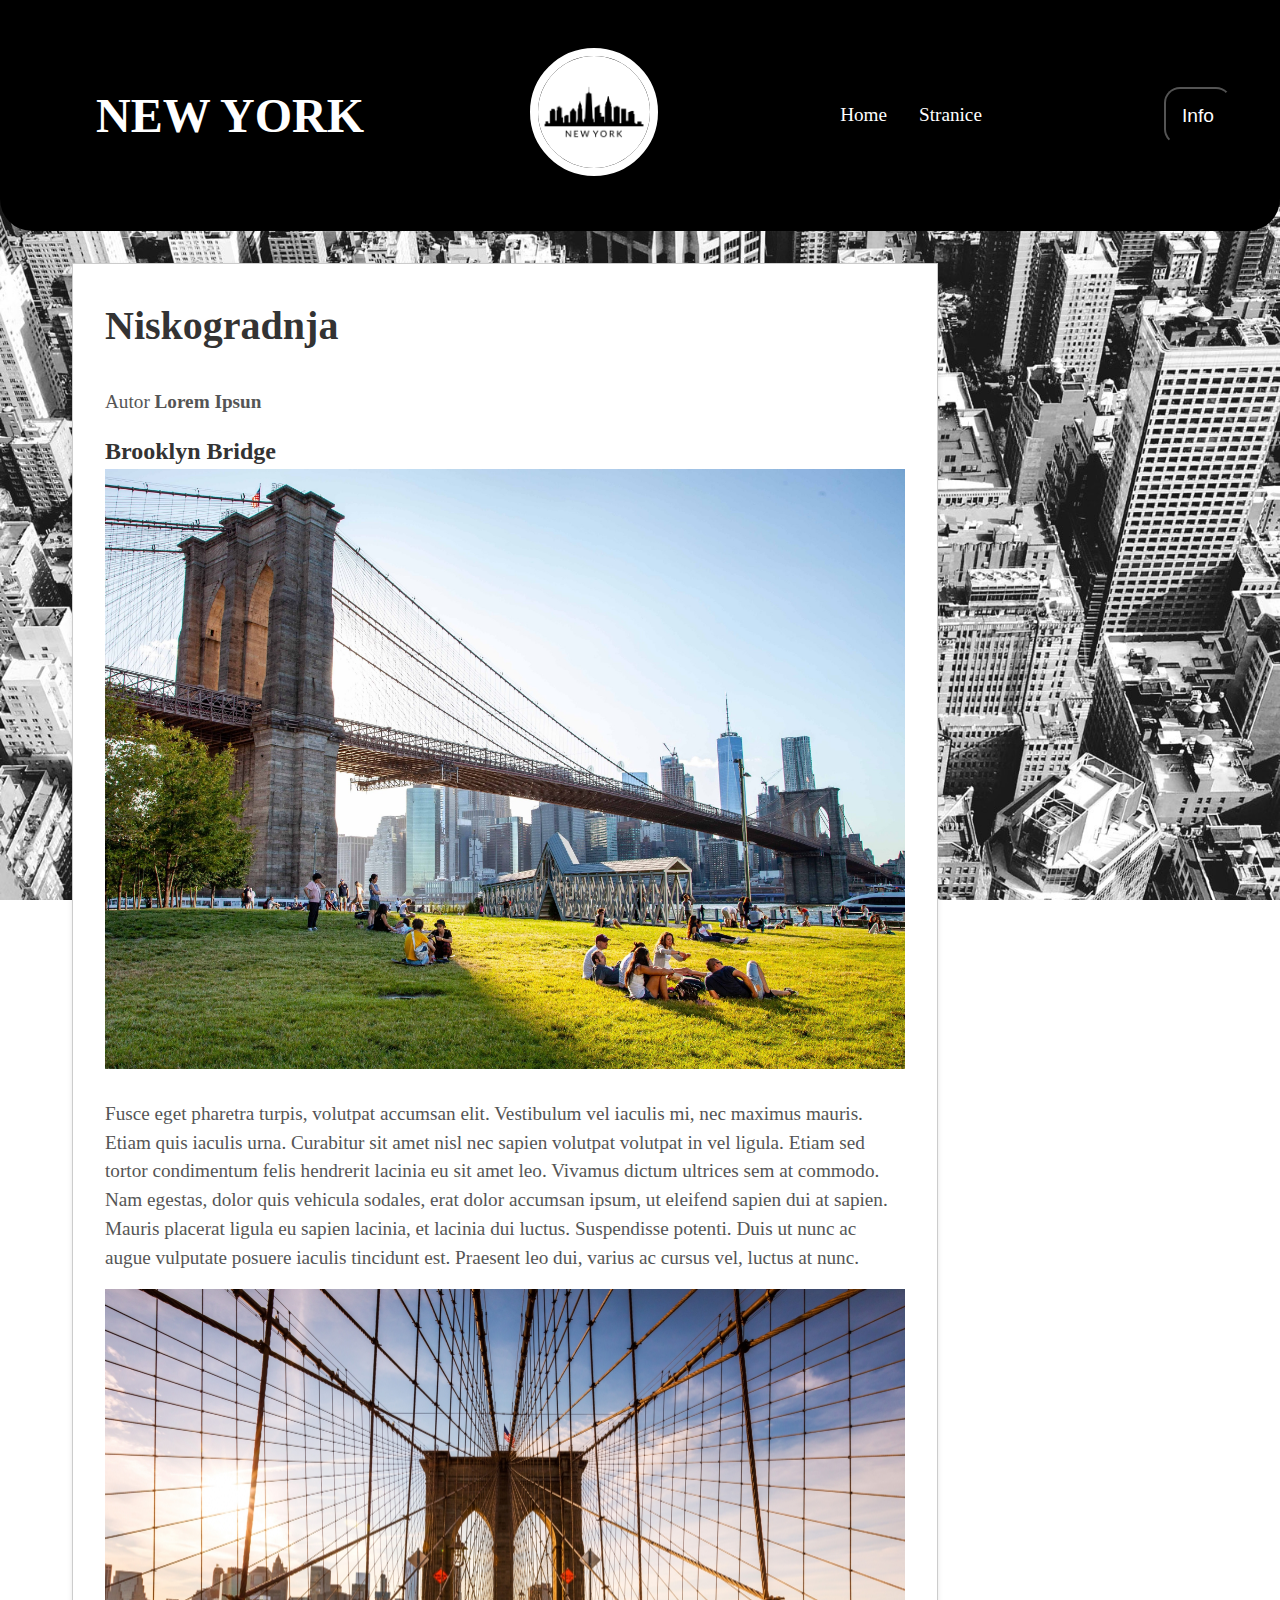
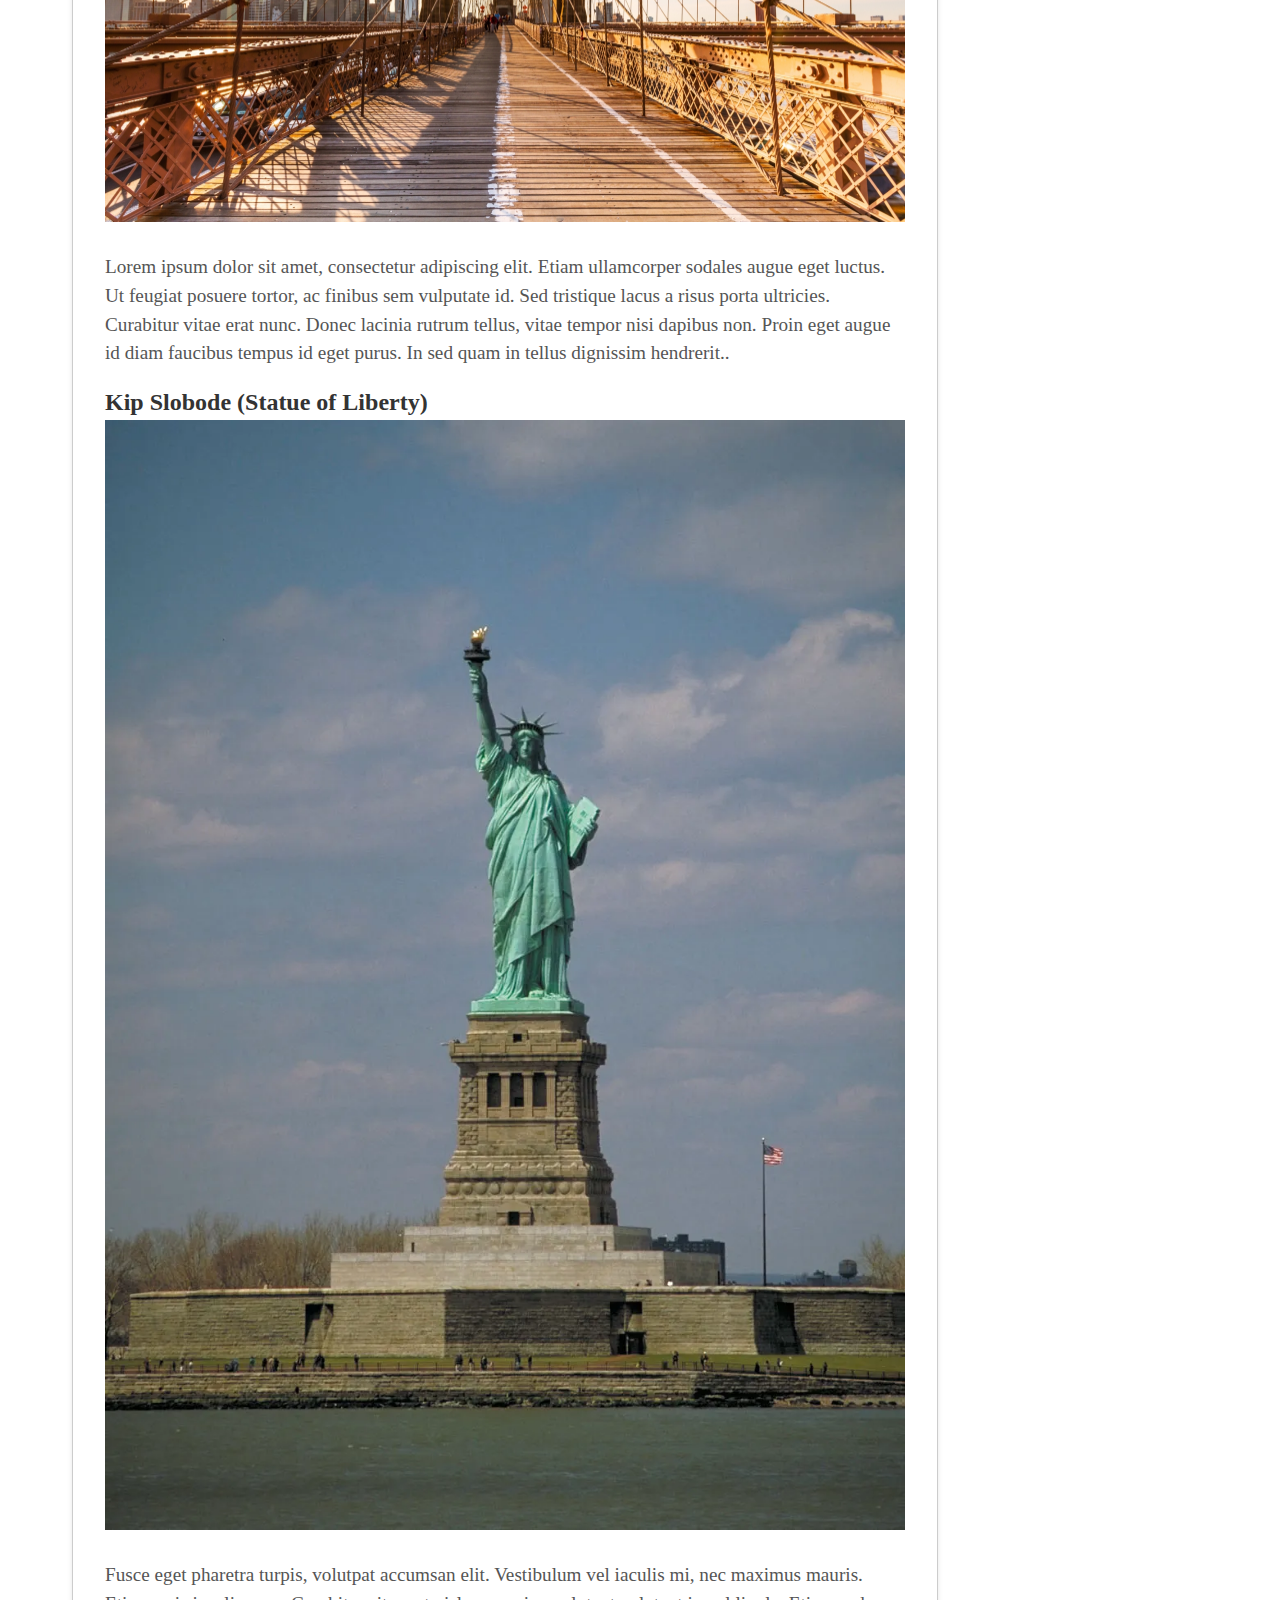
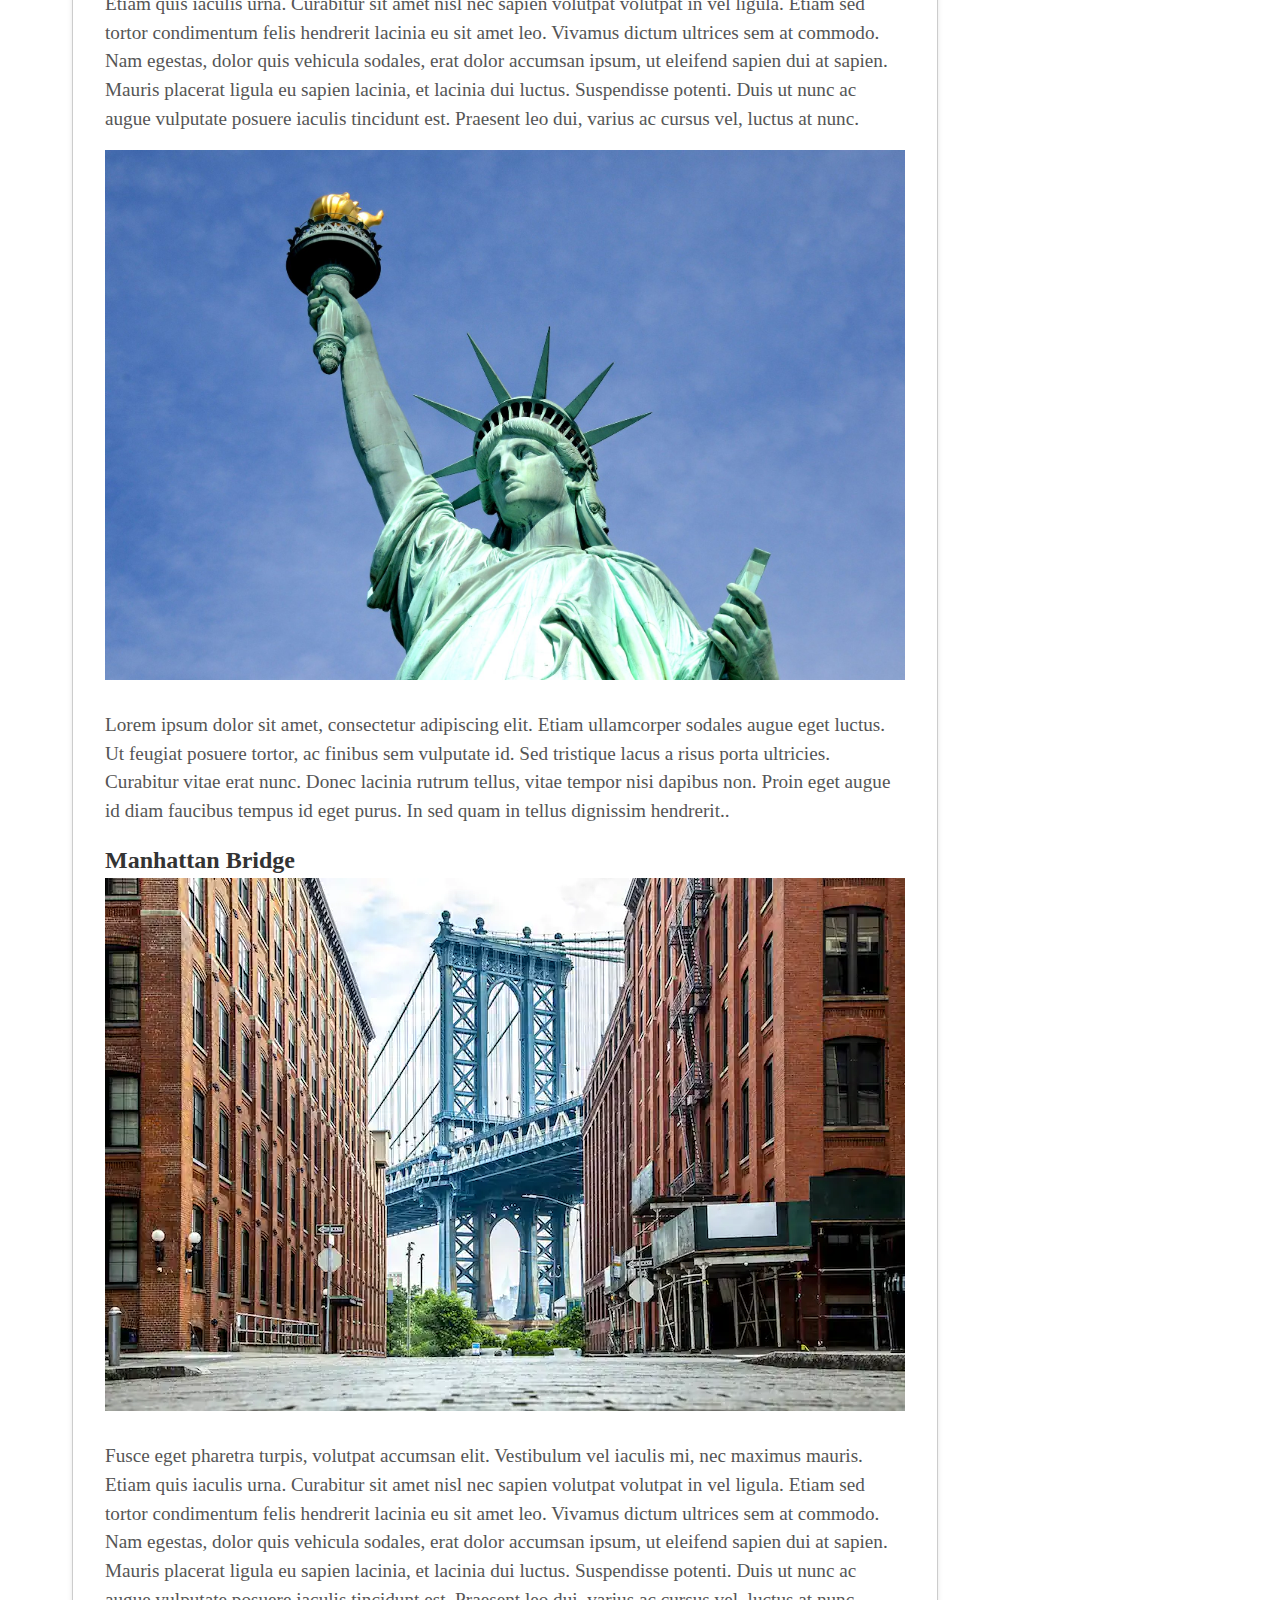
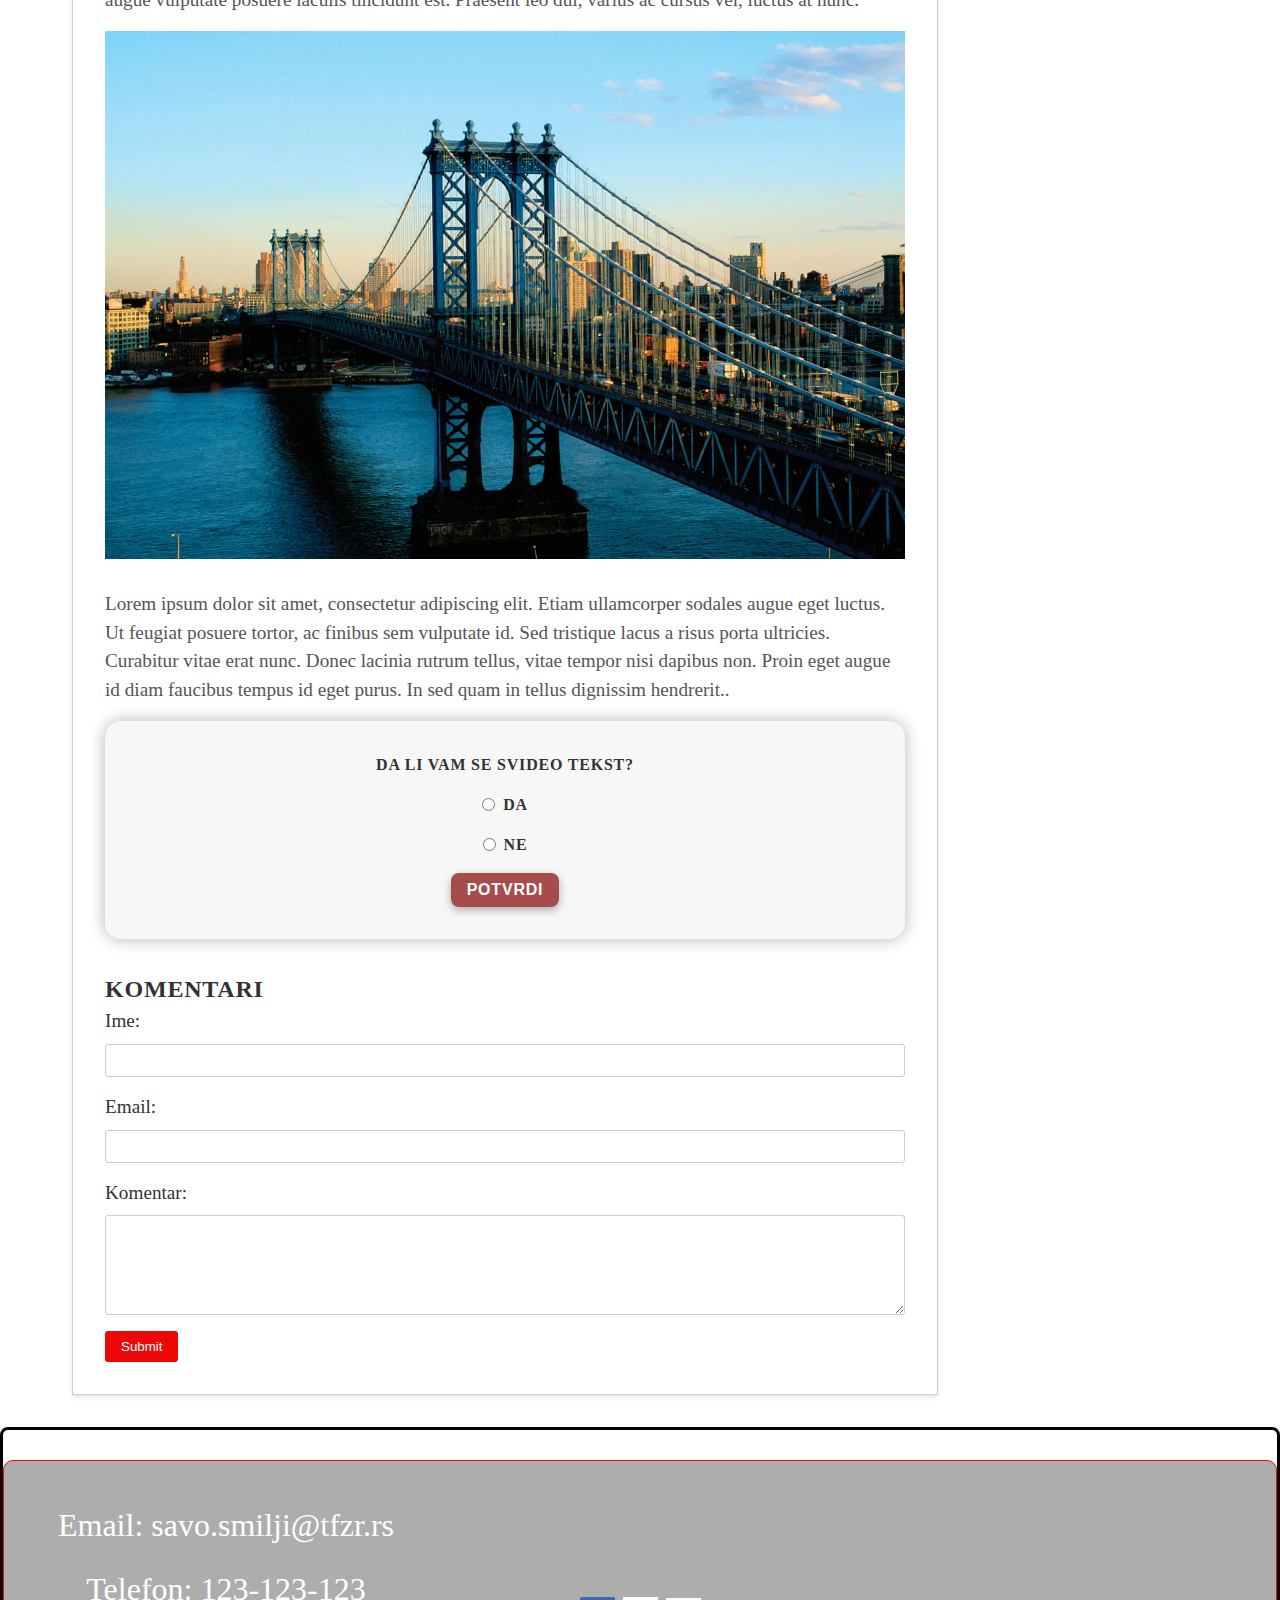
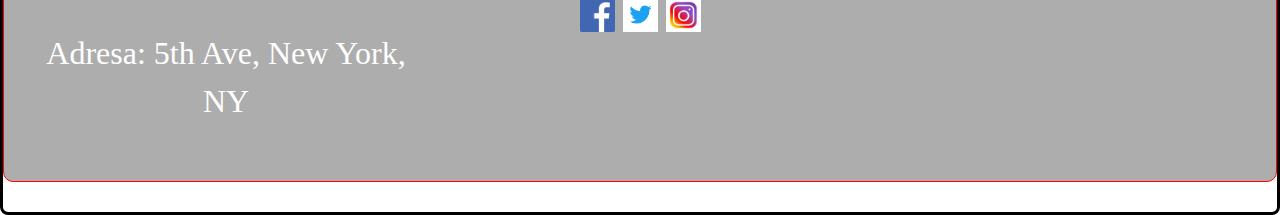
==== nisko.html @ 418b93ac "Initial commit" ====
<!DOCTYPE html>
<html lang="en">

<head>
    <meta charset="UTF-8">
    <meta http-equiv="X-UA-Compatible" content="IE=edge">
    <meta name="viewport" content="width=device-width, initial-scale=1.0">
    <title>Document</title>
    <link rel="stylesheet" href="nisko.css">
</head>

<body>    
    <!--Zaglavlje-->
<header class="zaglavlje">
    <nav class="navbar">
            <h1 class="ime-stranice">NEW YORK</h1>
        <a href="index.html" class="navbar-logo"><img src="slike/logo.jpg" alt="Logo"></a>
        <ul class="navbar-nav">
            <li class="nav-polje">
                <a href="index.html" class="nav-link">Home</a>
            </li>
            <li class="nav-polje dropdown">
                <a href="#" class="nav-link dropdown-toggle">Stranice</a>
                <ul class="dropdown-meni">
                    <li class="dropdown-item"><a href="visoko.html">Visokogradnja</a></li>
                    <li class="dropdown-item"><a href="nisko.html">Niskogradnja</a></li>
                </ul>
            </li>
        </ul>
        <button id="informaciono-dugme" onclick="informacije()">
            <a href="#" class="nav-link">Info</a>
        </button>
    </nav>
</header>

    <main>
        <section>
        <h1 id="promeni-boju">Niskogradnja</h1>
        <p>Autor <b>Lorem Ipsun</b></p>
        <h2 id="BB">Brooklyn Bridge</h2>
        <img src="slike/brookbridge1.jpg" alt="bb2" >
        <p>Fusce eget pharetra turpis, volutpat accumsan elit. Vestibulum vel iaculis mi, nec maximus mauris. Etiam quis iaculis
            urna. Curabitur sit amet nisl nec sapien volutpat volutpat in vel ligula. Etiam sed tortor condimentum felis
            hendrerit
            lacinia eu sit amet leo. Vivamus dictum ultrices sem at commodo. Nam egestas, dolor quis vehicula sodales, erat
            dolor
            accumsan ipsum, ut eleifend sapien dui at sapien. Mauris placerat ligula eu sapien lacinia, et lacinia dui luctus.
            Suspendisse potenti. Duis ut nunc ac augue vulputate posuere iaculis tincidunt est. Praesent leo dui, varius ac
            cursus
            vel, luctus at nunc.</p>
        <img src="slike/BB1.jpg" alt="bb1">
        <p>Lorem ipsum dolor sit amet, consectetur adipiscing elit. Etiam ullamcorper sodales augue eget luctus. Ut feugiat
            posuere
            tortor, ac finibus sem vulputate id. Sed tristique lacus a risus porta ultricies. Curabitur vitae erat nunc. Donec
            lacinia rutrum tellus, vitae tempor nisi dapibus non. Proin eget augue id diam faucibus tempus id eget purus. In sed
            quam in tellus dignissim hendrerit..</p>
        
        <h2 id="KS">Kip Slobode (Statue of Liberty)</h2>
        <img src="slike/Statue-of-Liberty-Island-New-York.png" alt="Kip Slobode (Statue of Liberty)">
        <p>Fusce eget pharetra turpis, volutpat accumsan elit. Vestibulum vel iaculis mi, nec maximus mauris. Etiam quis iaculis
            urna. Curabitur sit amet nisl nec sapien volutpat volutpat in vel ligula. Etiam sed tortor condimentum felis
            hendrerit
            lacinia eu sit amet leo. Vivamus dictum ultrices sem at commodo. Nam egestas, dolor quis vehicula sodales, erat
            dolor
            accumsan ipsum, ut eleifend sapien dui at sapien. Mauris placerat ligula eu sapien lacinia, et lacinia dui luctus.
            Suspendisse potenti. Duis ut nunc ac augue vulputate posuere iaculis tincidunt est. Praesent leo dui, varius ac
            cursus
            vel, luctus at nunc.</p>
        <img src="slike/sl2.jpg" alt="Kip Slobode (Statue of Liberty)">
        <p>Lorem ipsum dolor sit amet, consectetur adipiscing elit. Etiam ullamcorper sodales augue eget luctus. Ut feugiat
            posuere
            tortor, ac finibus sem vulputate id. Sed tristique lacus a risus porta ultricies. Curabitur vitae erat nunc. Donec
            lacinia rutrum tellus, vitae tempor nisi dapibus non. Proin eget augue id diam faucibus tempus id eget purus. In sed
            quam in tellus dignissim hendrerit..</p>
        
        <h2 id="MB">Manhattan Bridge</h2>
        <img src="slike/manhattanbridge1.png" alt="Manhattan Bridge">
        <p>Fusce eget pharetra turpis, volutpat accumsan elit. Vestibulum vel iaculis mi, nec maximus mauris. Etiam quis iaculis
            urna. Curabitur sit amet nisl nec sapien volutpat volutpat in vel ligula. Etiam sed tortor condimentum felis
            hendrerit
            lacinia eu sit amet leo. Vivamus dictum ultrices sem at commodo. Nam egestas, dolor quis vehicula sodales, erat
            dolor
            accumsan ipsum, ut eleifend sapien dui at sapien. Mauris placerat ligula eu sapien lacinia, et lacinia dui luctus.
            Suspendisse potenti. Duis ut nunc ac augue vulputate posuere iaculis tincidunt est. Praesent leo dui, varius ac
            cursus
            vel, luctus at nunc.</p>
        <img src="slike/mnhb2.png" alt="Manhattan Bridge">
        <p>Lorem ipsum dolor sit amet, consectetur adipiscing elit. Etiam ullamcorper sodales augue eget luctus. Ut feugiat
            posuere
            tortor, ac finibus sem vulputate id. Sed tristique lacus a risus porta ultricies. Curabitur vitae erat nunc. Donec
            lacinia rutrum tellus, vitae tempor nisi dapibus non. Proin eget augue id diam faucibus tempus id eget purus. In sed
            quam in tellus dignissim hendrerit..</p>
        
        
        <!--Upit-->
        <div class="upit">
            <h2>Da li vam se svideo tekst?</h2>
            <label>
                <input type="radio" name="odgovor" value="DA"> DA
            </label>
            <label>
                <input type="radio" name="odgovor" value="NE"> NE
            </label>
            <button id="potvrdi-btn">Potvrdi</button>
        </div>
        
        
        <!-- Komentari -->
        <div class="comments">
            <h2>Komentari</h2>
        </div>
        <!-- Forma za komentare -->
        <form class="comment-form">
            <label for="name">Ime:</label>
            <input type="text" id="name" name="name" required>
            <label for="email">Email:</label>
            <input type="email" id="email" name="email" required>
            <label for="comment">Komentar:</label>
            <textarea id="comment" name="comment" rows="5" required></textarea>
            <input type="submit" value="Submit">
        </form>
        </section>
        </main>

    <!--Podnozje-->
    <footer class="footer">
        <div class="footer-sadrzaj">
            <div class="kontakt">
                <p>Email: savo.smilji@tfzr.rs</p>
                <p>Telefon: 123-123-123</p>
                <p>Adresa: 5th Ave, New York, NY</p>
            </div>
            <div class="mreze">
                <a href="#">
                    <img alt="Facebook" src="slike/fb.png">
                </a>
                <a href="#">
                    <img alt="Twitter" src="slike/tw.png">
                </a>
                <a href="#">
                    <img alt="Instagram" src="slike/inst.jpg">
                </a>
            </div>
        </div>
    </footer>

    <script src="visoko.js"></script>
</body>

</html>
---- nisko.css ----
* {
    box-sizing: border-box;
    margin: 0;
    padding: 0;
}

body {
    font-size: 1rem;
    line-height: 1.5;
    color: #333;
    background: url("slike/pipe-a-WQTwsgq_mxg-unsplash.jpg");
    background-size: cover;
    background-attachment: fixed;
}

a {
    color: #fff;
    text-decoration: none;
}

a:hover {
    text-decoration: underline;
}

p {
    margin-bottom: 1rem;
}

/* Zaglavlje */
.zaglavlje {
    background-color: #000;
    color: #fff;
    padding: 2rem;
    border-radius: 0 0 2rem 2rem;
}

.ime-stranice {
    display: flex;
    text-align: center;
    margin: 0;
    font-size: 3rem;
    padding-left: 3rem;
}

.navbar {
    display: flex;
    justify-content: space-between;
    align-items: center;
    padding: 1rem;
}

.navbar-logo img {
    width: 8rem;
    height: auto;
    align-items: flex-start;
    border-radius: 50%;
    border: 0.5rem solid #fff;
}

.navbar-nav {
    display: flex;
    list-style: none;
    margin: 0;
    padding: 0;
}

#informaciono-dugme {
    background-color: rgba(0, 0, 0, 0);
    position: relative;
    border-radius: 1rem;
}

.nav-link {
    display: block;
    color: #fff;
    padding: 1rem;
    text-decoration: none;
    font-size: 1.2rem;
}

.dropdown {
    position: relative;
}

.dropdown-meni {
    position: absolute;
    top: 100%;
    left: 0;
    display: none;
    list-style: none;
    margin: 0;
    padding: 0;
    background-color: rgb(223, 73, 73);
    border-radius: 0 0 1rem 1rem;
    box-shadow: 0 0.5rem 1rem rgba(0, 0, 0, 0.5);
}

.dropdown-meni li {
    display: block;
}

.dropdown-item a {
    display: block;
    color: #fff;
    padding: 1rem;
    text-decoration: none;
    font-size: 1.2rem;
}

.nav-polje:hover>.dropdown-meni {
    display: block;
}

/* Main content */
main {
    display: grid;
    grid-template-columns: 1fr 300px;
    grid-gap: 2rem;
    padding: 2rem;
    max-width: 1200px;
    margin: 0 auto;
}

main img {
    width: 50rem;
    height: auto;
}

section {
    background-color: #fff;
    padding: 2rem;
    border: 1px solid #ccc;
    box-shadow: 0 2px 5px rgba(0, 0, 0, 0.1);
}

section h1 {
    font-size: 2.5rem;
    margin-bottom: 2rem;
}

section p {
    font-size: 1.2rem;
    color: #555;
    margin-bottom: 1rem;
}

section img {
    margin-bottom: 1.5rem;
}

section ul {
    list-style: disc;
}

.comments {
    margin-top: 2rem;
}

.comment-form label {
    display: block;
    font-size: 1.2rem;
    margin-bottom: 0.5rem;
}

.comment-form input[type="text"],
.comment-form input[type="email"],
.comment-form textarea {
    display: block;
    width: 100%;
    padding: 0.5rem;
    margin-bottom: 1rem;
    border: 1px solid #ccc;
    border-radius: 3px;
}

.comment-form textarea {
    resize: vertical;
    min-height: 100px;
}

.comment-form input[type="submit"] {
    background-color: #0070c0;
    color: #fff;
    padding: 0.5rem 1rem;
    border: none;
    border-radius: 3px;
    cursor: pointer;
}

.comment-form input[type="submit"]:hover {
    background-color: #0058a6;
}

/* Sidebar */
aside {
    background-color: #eee;
    padding: 2rem;
    border: 1px solid #ccc;
    box-shadow: 0 2px 5px rgba(0, 0, 0, 0.1);
}

.sidebar-section {
    margin-bottom: 2rem;
}

.sidebar-section h2 {
    font-size: 1.8rem;
    margin-bottom: 2rem;
}

.sidebar-section ul {
    list-style: none;
}

.sidebar-section li {
    margin-bottom: 0.5rem;
}

.sidebar-section a {
    display: flex;
    align-items: center;
    color: #0070c0;
}

.sidebar-section a:hover {
    text-decoration: underline;
}

.sidebar-section img {
    margin-right: 0.5rem;
}

/* Zaglavlje */
.footer {
    background-color: rgb(0, 0, 0);
    color: #FFFFFF;
    padding: 30px 0;
    font-size: 18px;
    border-radius: 0.5rem;
    background: url("slike/footer.jpg");
    background-size: contain;
    background-attachment: fixed;
    border: rgb(0, 0, 0) solid 0.2rem;
}

.footer-sadrzaj {
    display: grid;
    grid-template-columns: repeat(3, 1fr);
    grid-gap: 50px;
    justify-items: center;
    align-items: center;
    background-color: rgba(0, 0, 0, 0.323);
    border: 1px solid rgb(255, 0, 0);
    font-size: 24pt;
    padding: 40px;
    border-radius: 10px;
}


.kontakt {
    text-align: center;
}

.mreze a img {
    display: inline-block;
    width: 35px;
    height: auto;
    margin: auto;
    align-items: center;

}

.mreze a {
    text-decoration: none;
}

.upit {
    display: grid;
    grid-template-rows: auto auto 1fr;
    gap: 1rem;
    align-items: center;
    justify-items: center;
    background-color: #f7f7f7;
    padding: 2rem;
    border-radius: 1rem;
    box-shadow: 0 0 1rem rgba(0, 0, 0, 0.3);
}

.upit h2,
.comments {
    font-size: 1rem;
    font-weight: bold;
    text-transform: uppercase;
    color: #333;
    letter-spacing: 0.05em;
}

.radio-buttons {
    display: grid;
    grid-template-columns: auto auto;
    gap: 0.5rem;
    align-items: center;
}

.upit label {
    display: flex;
    align-items: center;
    color: #333;
    font-size: 1rem;
    font-weight: bold;
    text-transform: uppercase;
    letter-spacing: 0.05em;
}

.upit input[type="radio"] {
    margin-right: 0.5rem;
}

.upit button {
    padding: 0.5rem 1rem;
    background-color: #a74c4c;
    color: #fff;
    border: none;
    border-radius: 0.5rem;
    font-size: 1rem;
    font-weight: bold;
    text-transform: uppercase;
    letter-spacing: 0.05em;
    cursor: pointer;
    box-shadow: 0 0.2rem 0.5rem rgba(0, 0, 0, 0.3);
    transition: all 0.3s ease;
}

.upit button:hover {
    transform: translateY(-0.2rem);
    box-shadow: 0 0.5rem 1rem rgba(0, 0, 0, 0.3);
    background-color: #ed0808;
}

.comment-form input[type="submit"] {
    color: white;
    background-color: #ed0808;
}
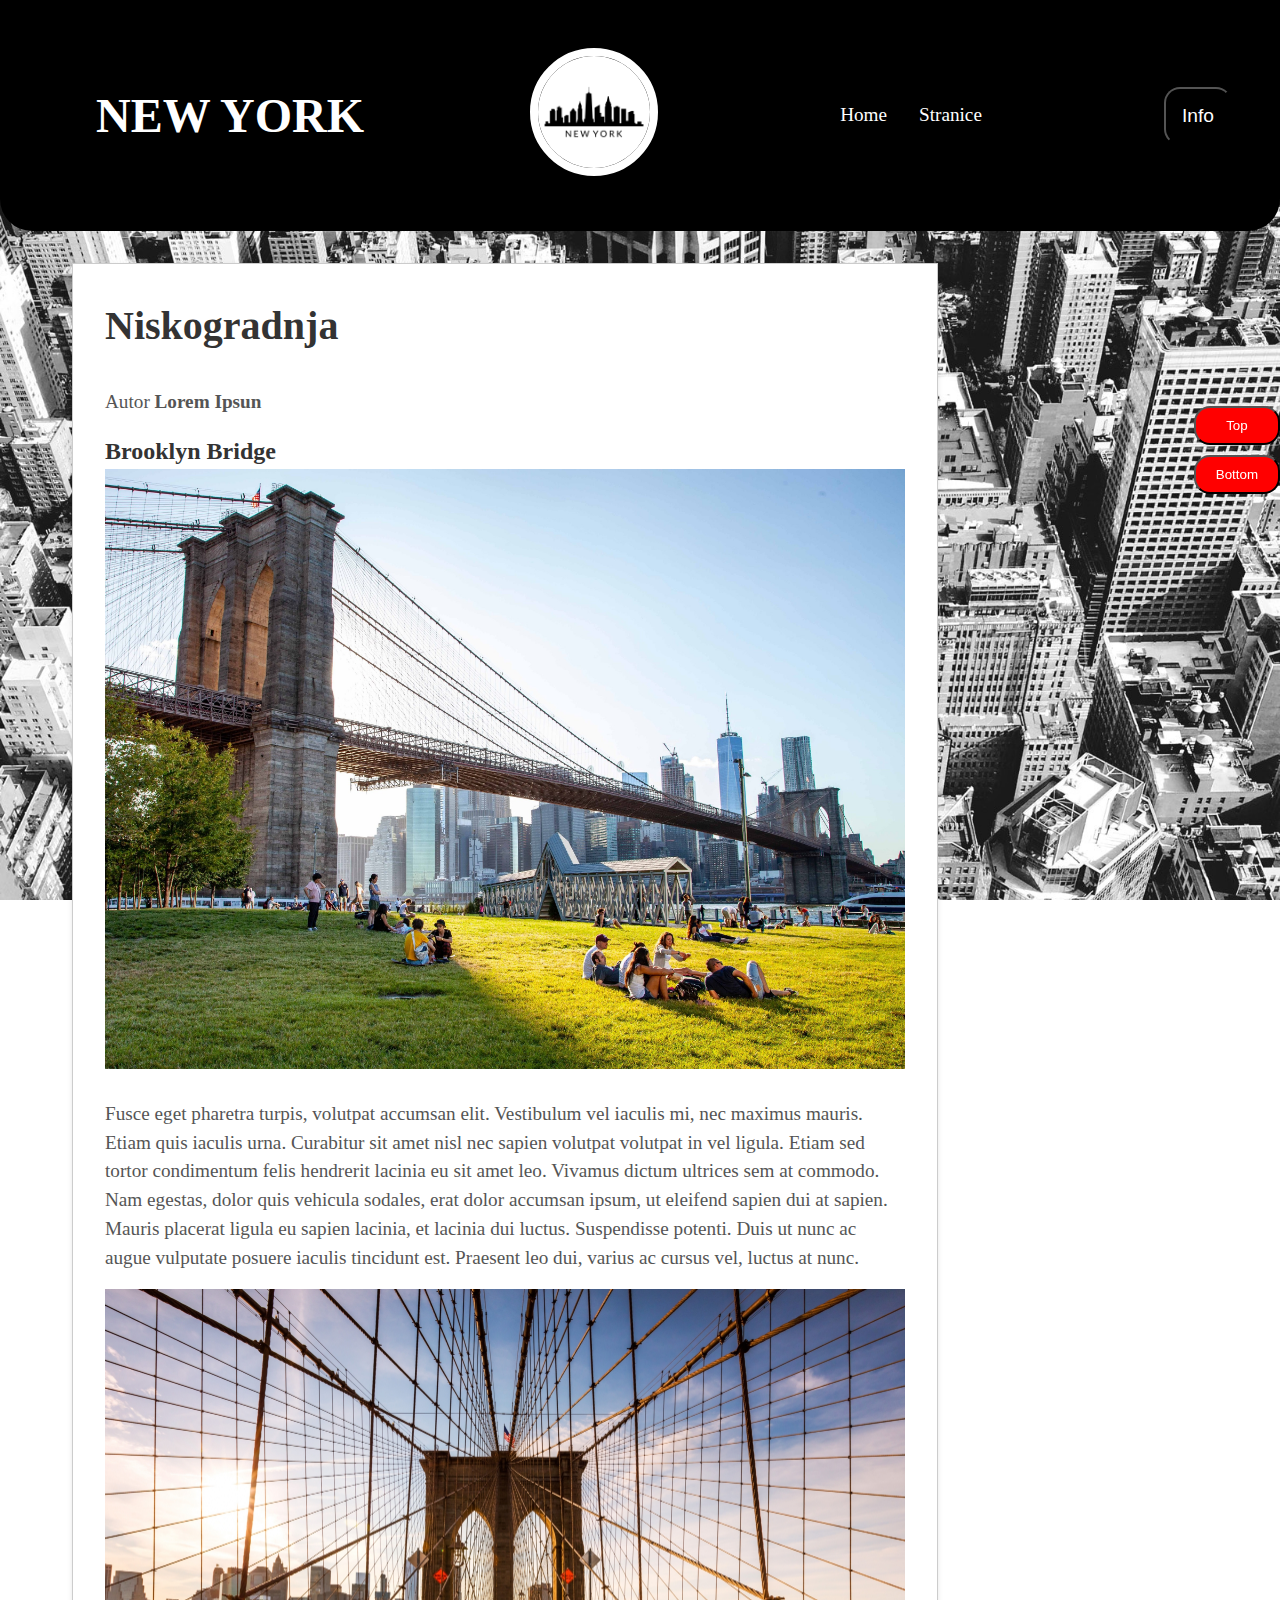
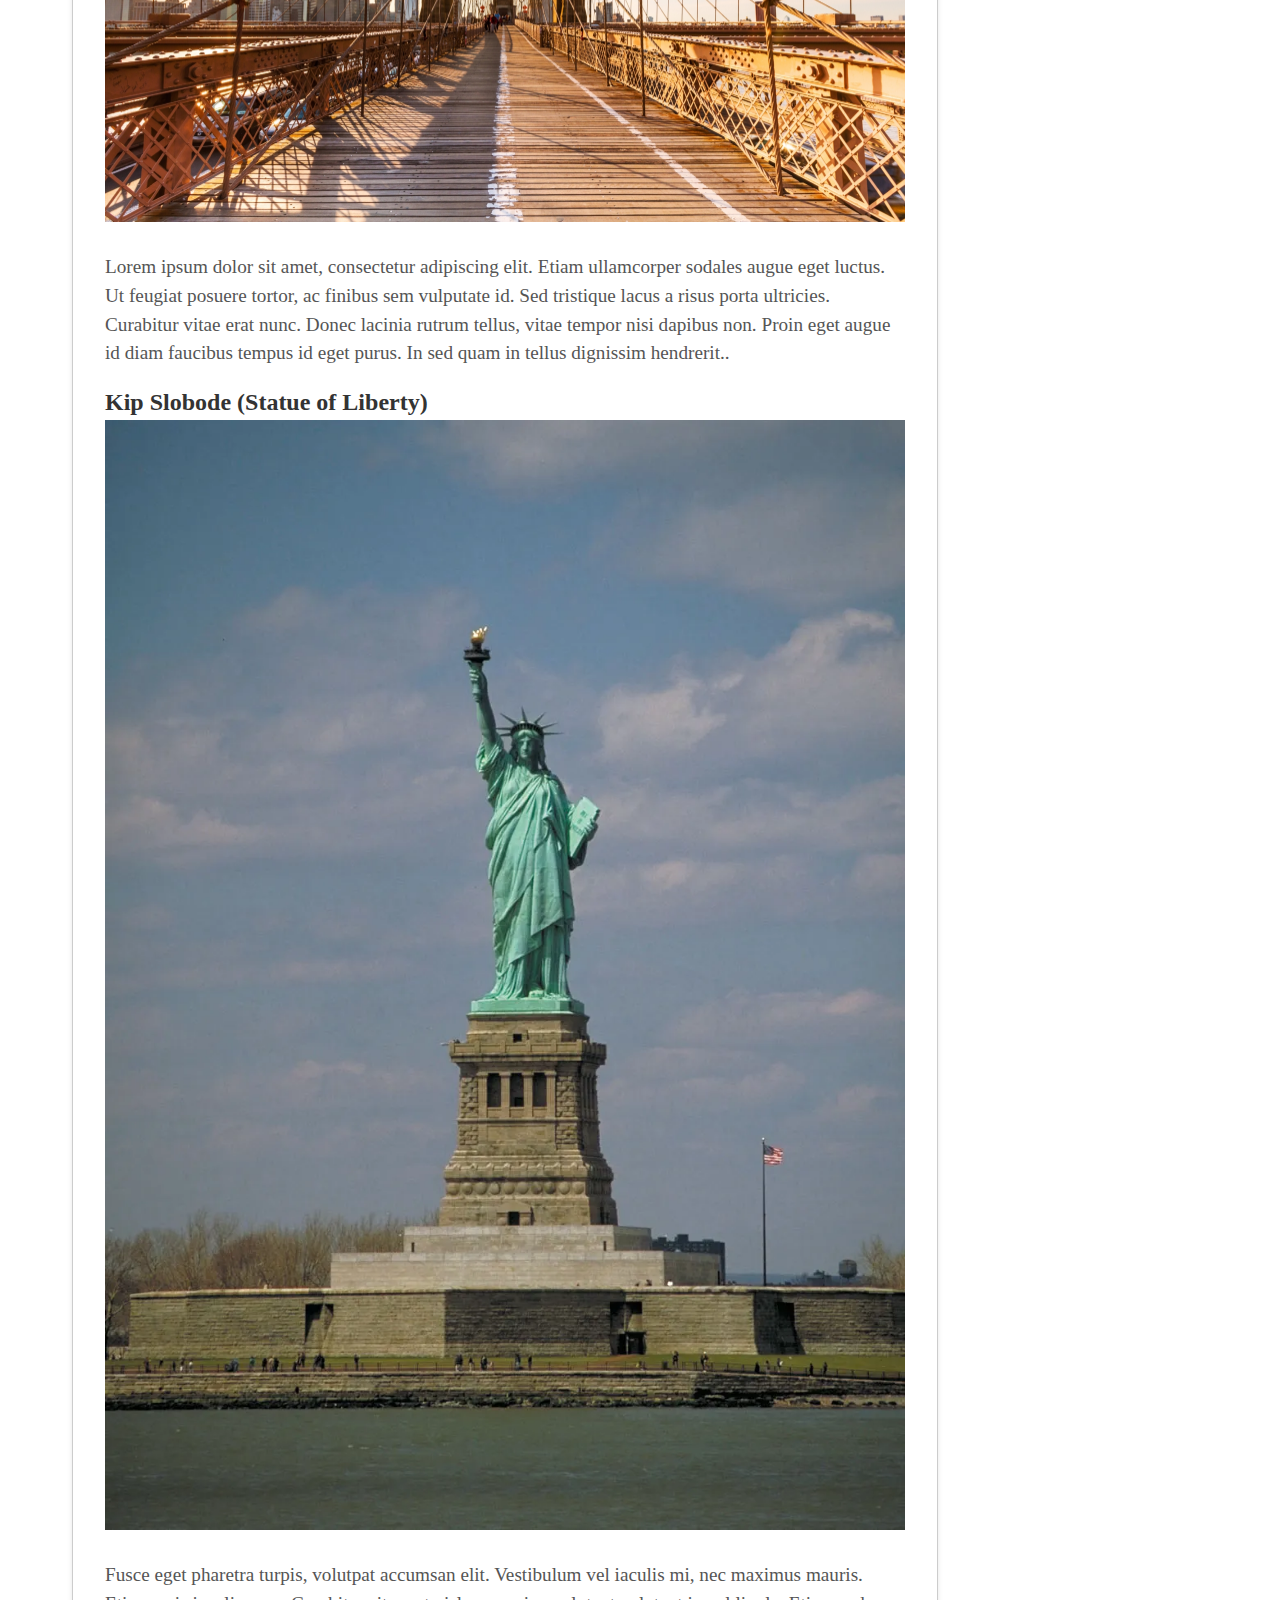
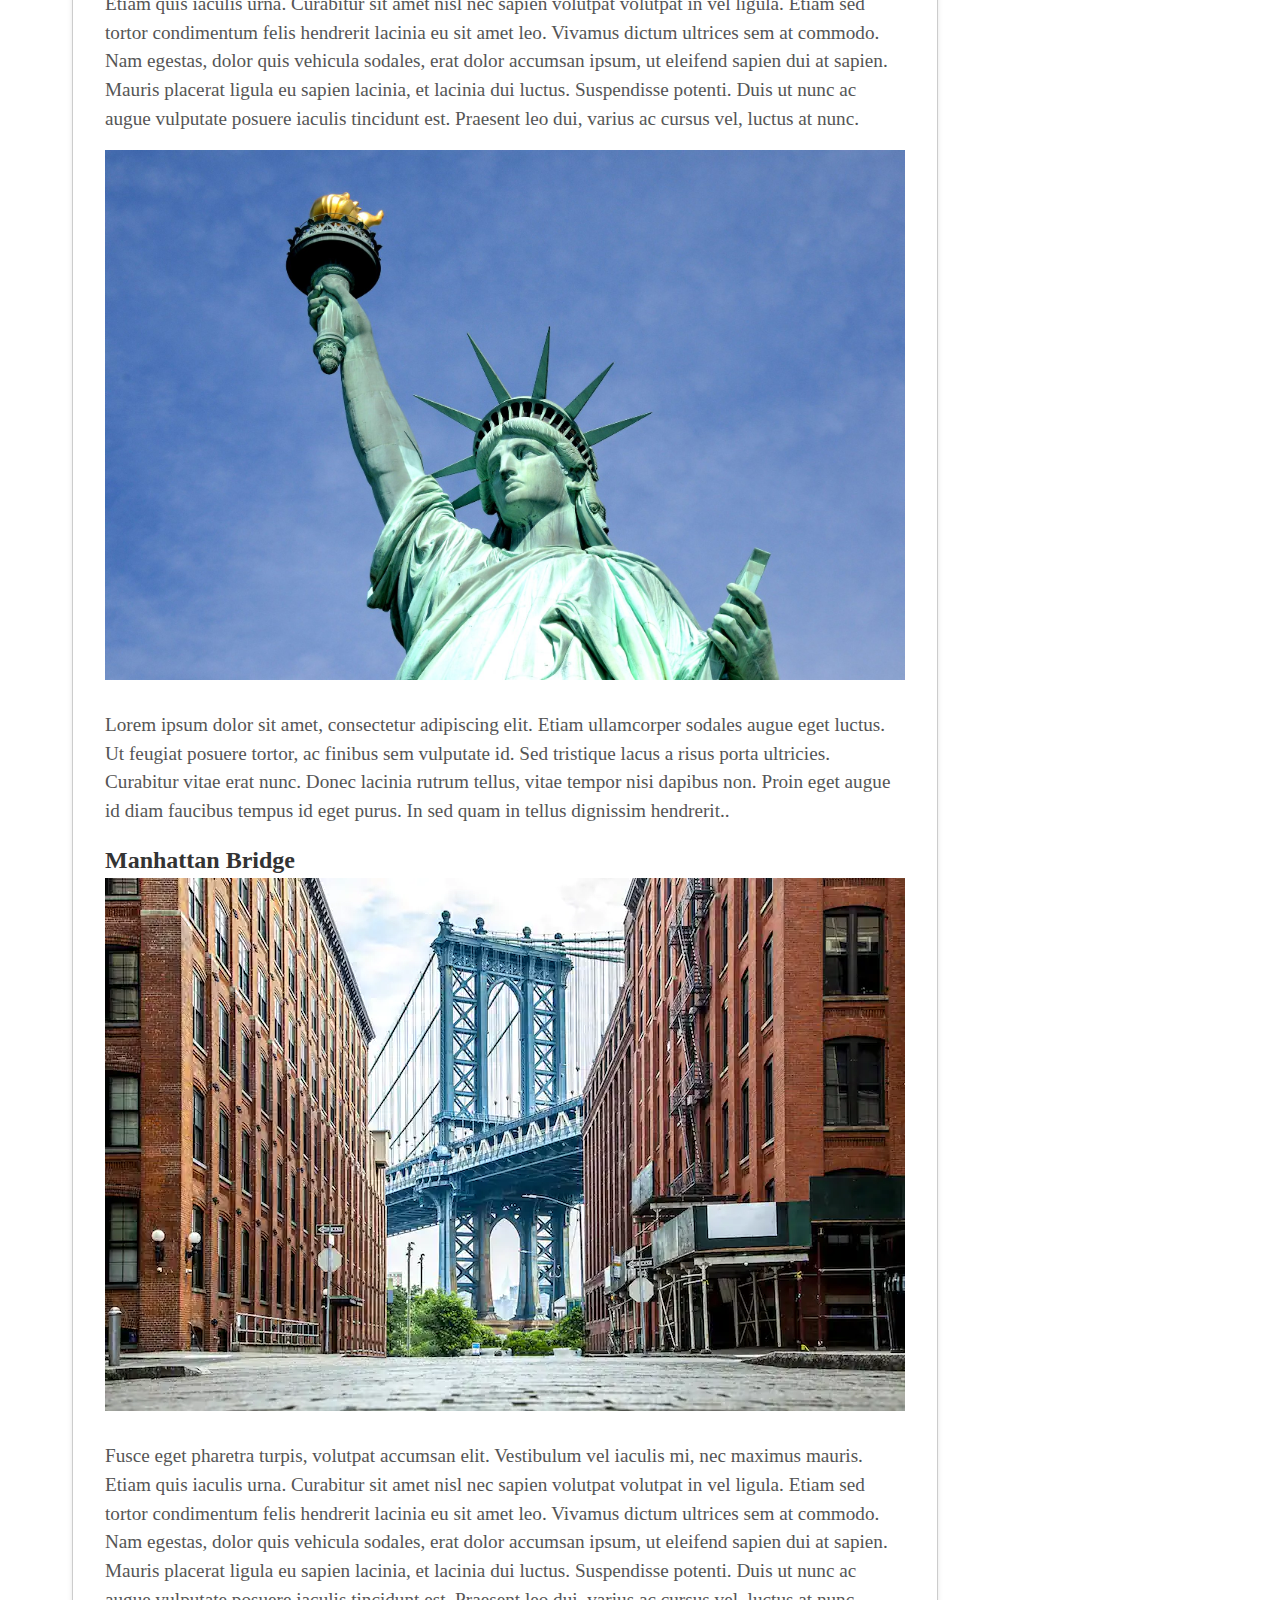
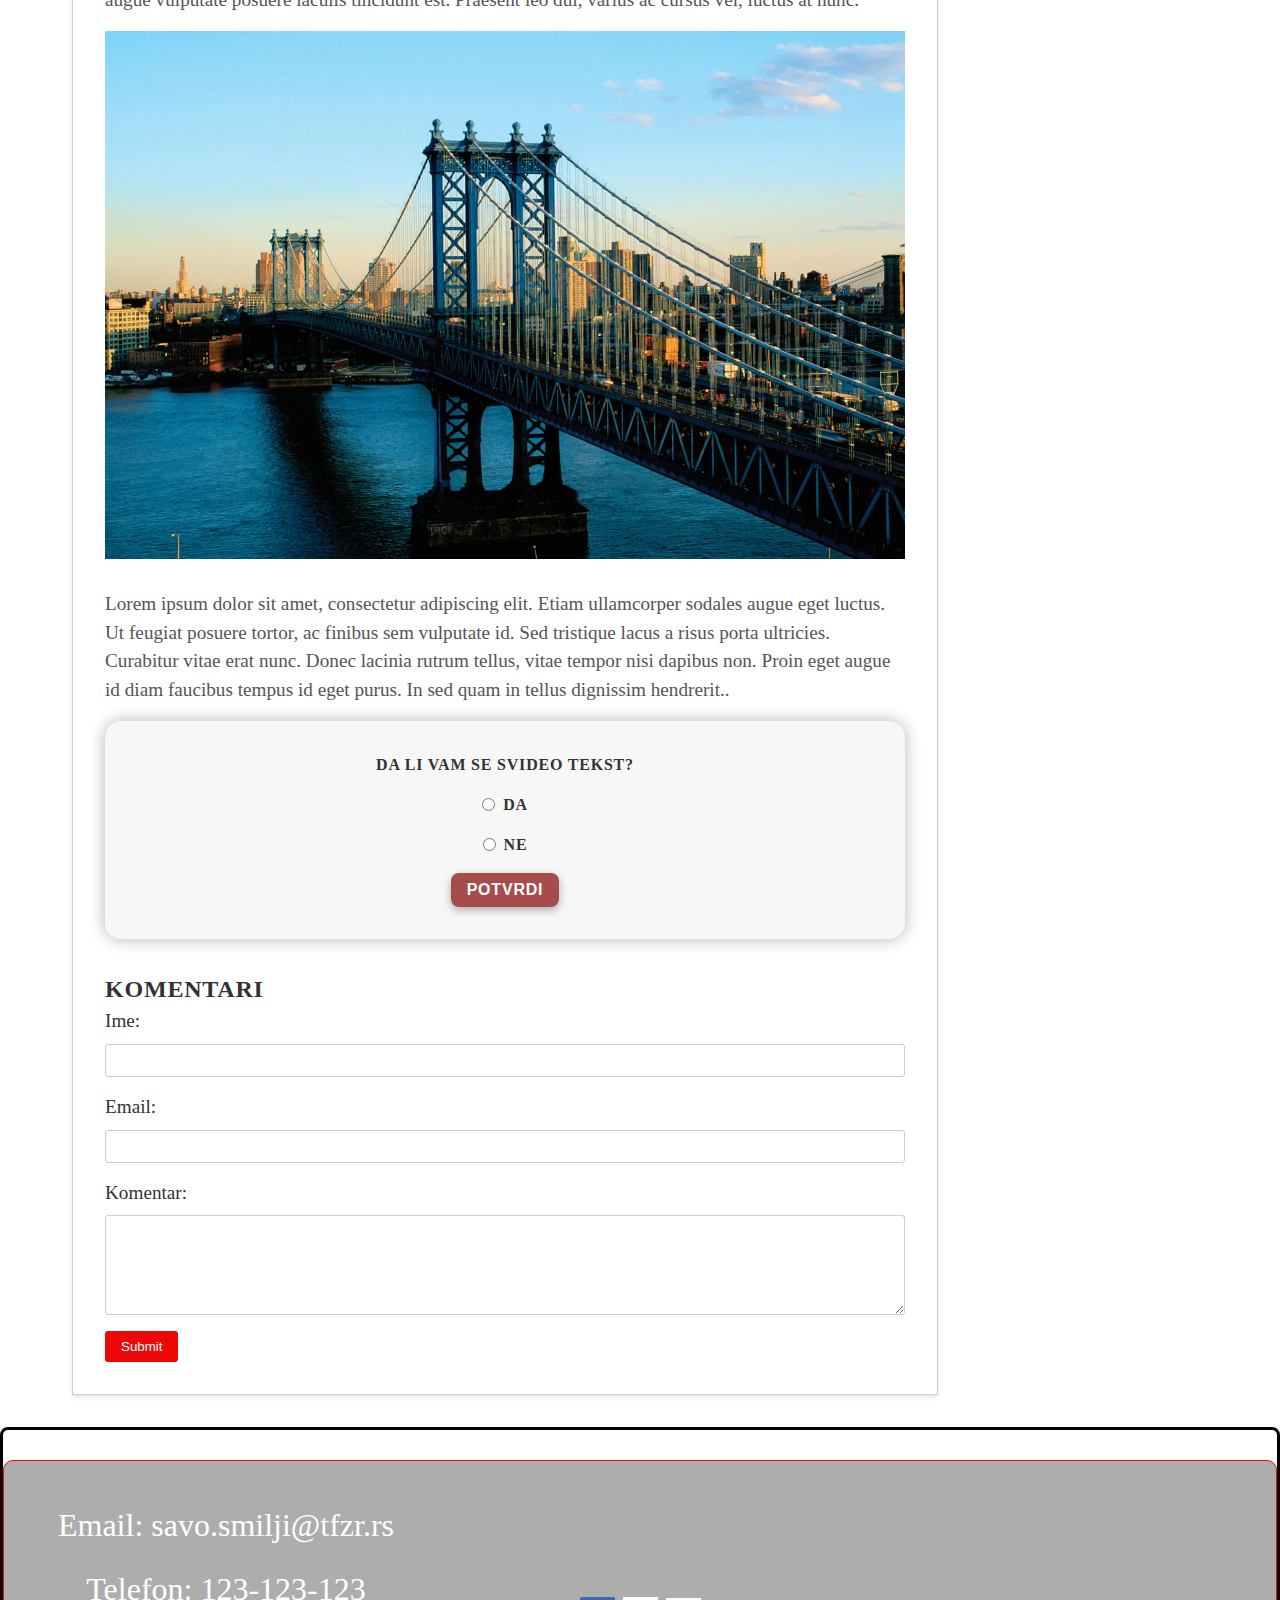
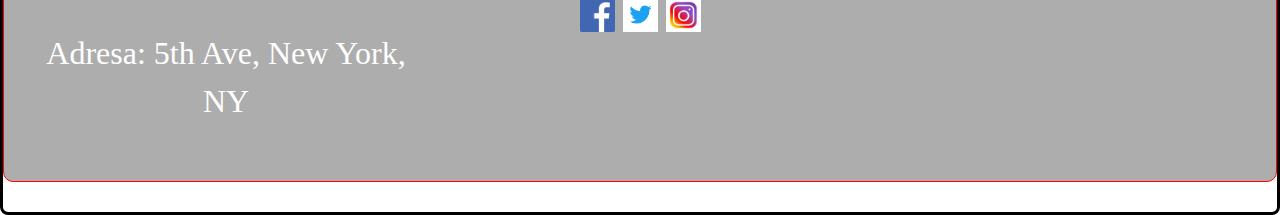
==== commit 334bf93d: "Promene" ====
--- a/nisko.html
+++ b/nisko.html
@@ -10,6 +10,12 @@
 </head>
 
 <body>    
+        <!--Dugme za gore-dole-->
+        <div class="scroll-buttons">
+            <button id="scrollToTopButton">Top</button>
+            <button id="scrollToBottomButton">Bottom</button>
+        </div>
+        
     <!--Zaglavlje-->
 <header class="zaglavlje">
     <nav class="navbar">
@@ -110,7 +116,7 @@
             <h2>Komentari</h2>
         </div>
         <!-- Forma za komentare -->
-        <form class="comment-form">
+        <form class="comment-form" onsubmit="return proveraForme()">
             <label for="name">Ime:</label>
             <input type="text" id="name" name="name" required>
             <label for="email">Email:</label>
--- a/nisko.css
+++ b/nisko.css
@@ -340,4 +340,21 @@
 .comment-form input[type="submit"] {
     color: white;
     background-color: #ed0808;
+}
+
+.scroll-buttons {
+    position: fixed;
+    top: 50%;
+    right: 0;
+    transform: translateY(-50%);
+    display: grid;
+    gap: 10px;
+}
+
+.scroll-buttons button {
+    padding: 10px 20px;
+    background-color: rgb(255, 0, 0);
+    color: #fff;
+    border-radius: 1rem;
+    cursor: pointer;
 }